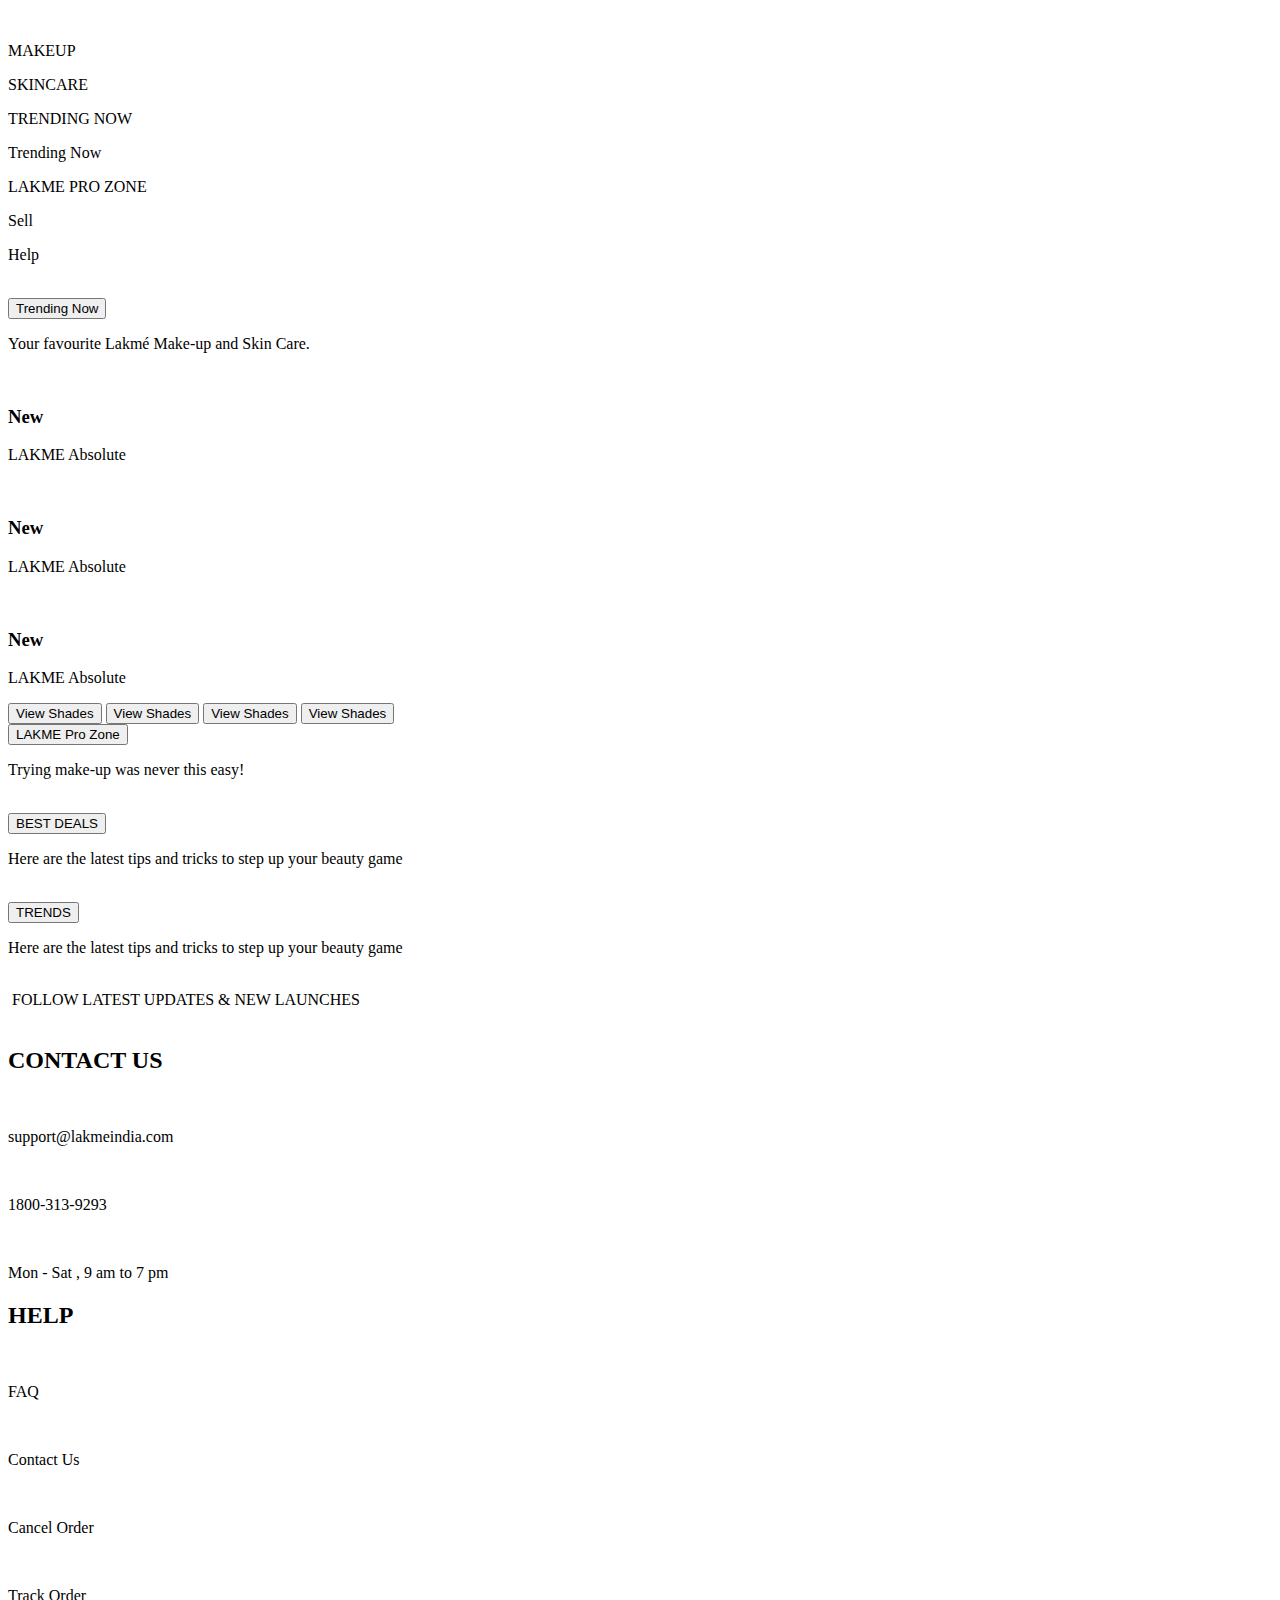
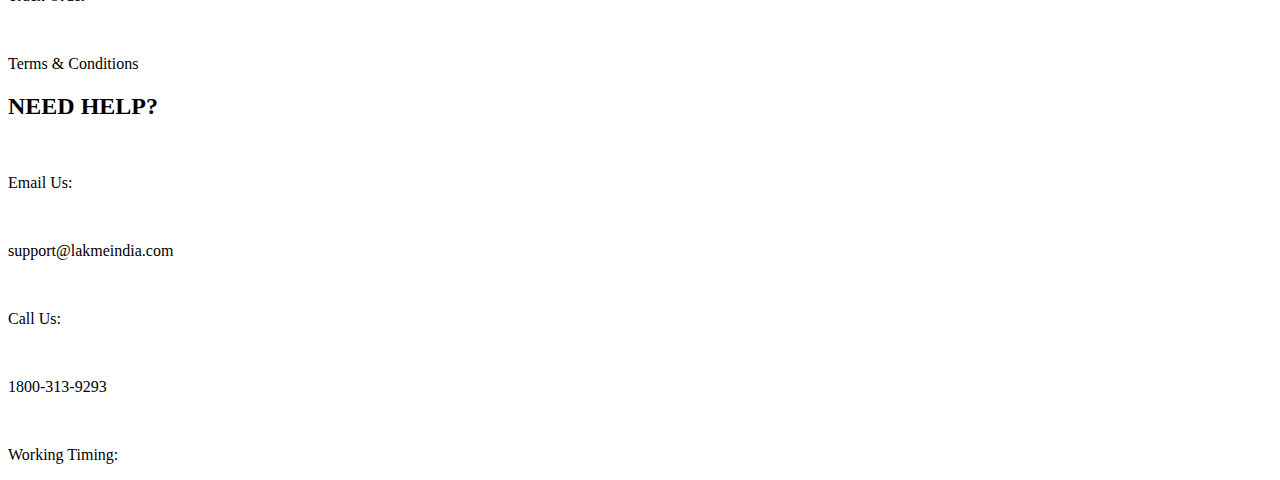
==== Todo App/Lakme Clone/index_lak.html @ 18c6bcc3 "Lakme insite folder" ====
<!DOCTYPE html>
<html lang="en">
<head>
    <meta charset="UTF-8">
    <meta http-equiv="X-UA-Compatible" content="IE=edge">
    <meta name="viewport" content="width=device-width, initial-scale=1.0">
    <title>Document</title>
    <link rel="stylesheet" href="index.css">
    <script src="https://kit.fontawesome.com/f30fac2c61.js" crossorigin="anonymous"></script>
    <link href="https://fonts.googleapis.com/css2?family=Abril+Fatface&family=Catamaran:wght@200&family=Courgette&family=Edu+TAS+Beginner:wght@700&family=Lato:wght@300;900&family=Mukta:wght@700&family=Mulish:wght@300&family=Open+Sans&family=PT+Sans:ital,wght@1,700&family=Poppins:wght@300&family=Raleway:wght@100&family=Roboto+Condensed:wght@700&family=Roboto+Slab&family=Roboto:wght@300&family=Source+Sans+Pro:wght@300&display=swap" rel="stylesheet">
</head>
<body>
    <nav>
        <img src="https://cdn.shopify.com/s/files/1/0014/3514/0183/files/logo_37106f0a-2cdf-4ed0-9a97-33ad520b6682_155x.png?v=1613737304" alt="">
        <div class="list">
            <p>MAKEUP</p>
            <p>SKINCARE</p>
            <p>TRENDING NOW</p>
            <p>Trending Now</p>
            <p>LAKME PRO ZONE </p>
            <p>Sell</p>
            <p>Help</p>


        </div>    
        <i class="fa-solid fa-user"></i>
        <i class="fa-solid fa-magnifying-glass"></i>
        <i class="fa-sharp fa-solid fa-bag-shopping"></i>
    </nav>
    <div class="main">
        
        <img src="https://cdn.shopify.com/s/files/1/0014/3514/0183/files/HP_banner_christmas_2022_400x.jpg?v=1671541581" alt="">
    </div>

    <div class="deal">
        <button>Trending Now</button>
        <p>Your favourite Lakmé Make-up and Skin Care.</p>
    </div>

    <div class="pro">
        <div class="mk">
            <img src="https://cdn.shopify.com/s/files/1/0014/3514/0183/products/29373_H-8901030916014_300x.jpg?v=1669891761" alt="">
            <h3>New</h3>
            <p>LAKME Absolute</p>
        </div>

        <div class="mk">
            <img src="https://cdn.shopify.com/s/files/1/0014/3514/0183/products/29011_H-8901030824142_300x.jpg?v=1669896306" alt="">
            <h3>New</h3>
            <p>LAKME Absolute </p>
        </div>

        <div class="mk">
            <img src="https://cdn.shopify.com/s/files/1/0014/3514/0183/products/29368_H_8901030911880_300x.jpg?v=1669895321" alt="">
            <h3>New</h3>
            <p> LAKME Absolute</p>
        </div>
    </div>
    <div class="shade">
        <button>View Shades</button>
        <button>View Shades</button>
        <button>View Shades</button>
        <button>View Shades</button>
        

    </div>

    <div class="deal">
        <button>LAKME Pro Zone</button>
        <p>Trying make-up was never this easy!</p>
    </div>
    <div class="pro">
        <img src="https://cdn.shopify.com/s/files/1/0014/3514/0183/files/MakeUpProFinalGIF_1000x.gif?v=1652185961" alt="">
        <img src="https://cdn.shopify.com/s/files/1/0014/3514/0183/files/revised_foundation_shade_pro_1500x.jpg?v=1652185960" alt="">
        <img src="https://cdn.shopify.com/s/files/1/0014/3514/0183/files/revised_Skin_Pro_1000x.jpg?v=1652185960" alt="">
    </div>

    <div class="deal">
        <button>BEST DEALS</button>
        <P>Here are the latest tips and tricks to step up your beauty game</P>
    </div>

    <div class="pros">
        <img  src="https://cdn.shopify.com/s/files/1/0014/3514/0183/files/Lakme_9to5_Liquid_lip_color_duo_1000x.jpg?v=1657860639" alt="">
        <img src="https://cdn.shopify.com/s/files/1/0014/3514/0183/files/LAKME_ABSOLUTE_MATTE_MELT_LIQUID_LIP_COLOR_DUO_750x960_crop_center.jpg?v=1657860639" alt="">
        <img src="https://cdn.shopify.com/s/files/1/0014/3514/0183/files/Lakme_9to5_VitC_skincare_value_set1_1500x.jpg?v=1657860639" alt="">
        <img src="https://cdn.shopify.com/s/files/1/0014/3514/0183/files/Lakme_absolute_setting_spray_duo_1000x.jpg?v=1657860640" alt="">

    </div>

    <div class="deal">
        <button>TRENDS</button>
        <p>Here are the latest tips and tricks to step up your beauty game</p>
    </div>

    <div class="lips">
        <img src="https://cdn.shopify.com/s/files/1/0014/3514/0183/files/122140630_1029621930879912_2456599654292942303_n_400x-min_400x.jpg?v=1613741390" alt="">
        <img src="https://cdn.shopify.com/s/files/1/0014/3514/0183/files/118742117_363757908125061_2328880449180434821_n_400x-min_400x.jpg?v=1613741390" alt="">
        <img src="https://cdn.shopify.com/s/files/1/0014/3514/0183/files/120293795_3012463728857990_4891872385482851889_n_400x-min_400x.jpg?v=1613741390" alt="">
        <img src="https://cdn.shopify.com/s/files/1/0014/3514/0183/articles/Foundation_Story1_1_400x.png?v=1571309721" alt="">

    </div>

    <div class="footer">
        
        <div class="list">
            <img src="https://cdn.shopify.com/s/files/1/0014/3514/0183/files/logo_37106f0a-2cdf-4ed0-9a97-33ad520b6682_155x.png?v=1613737304" alt=""> <span>   FOLLOW LATEST UPDATES & NEW LAUNCHES
            </span> <br><br>
            <h2>CONTACT US</h2><br>
            <p>support@lakmeindia.com</p><br>
            <p>1800-313-9293</p><br>
            <p>Mon - Sat , 9 am to 7 pm</p>
           

        </div>

        <div class="list">
            <h2>HELP</h2><br>
            <p>FAQ</p><br>
            <p>Contact Us</p><br>
            <p>Cancel Order</p><br>
            <p>Track Order</p><br>
            <p>Terms & Conditions</p>

        </div>

        <div class="list">
            <h2>NEED HELP?</h2><br>
            <p>Email Us:</p><br>
            <p>support@lakmeindia.com</p><br>
            <p>Call Us:</p><br>
            <p>1800-313-9293</p><br>
            <p>Working Timing:</p>

        </div>
    </div>
</body>
</html>
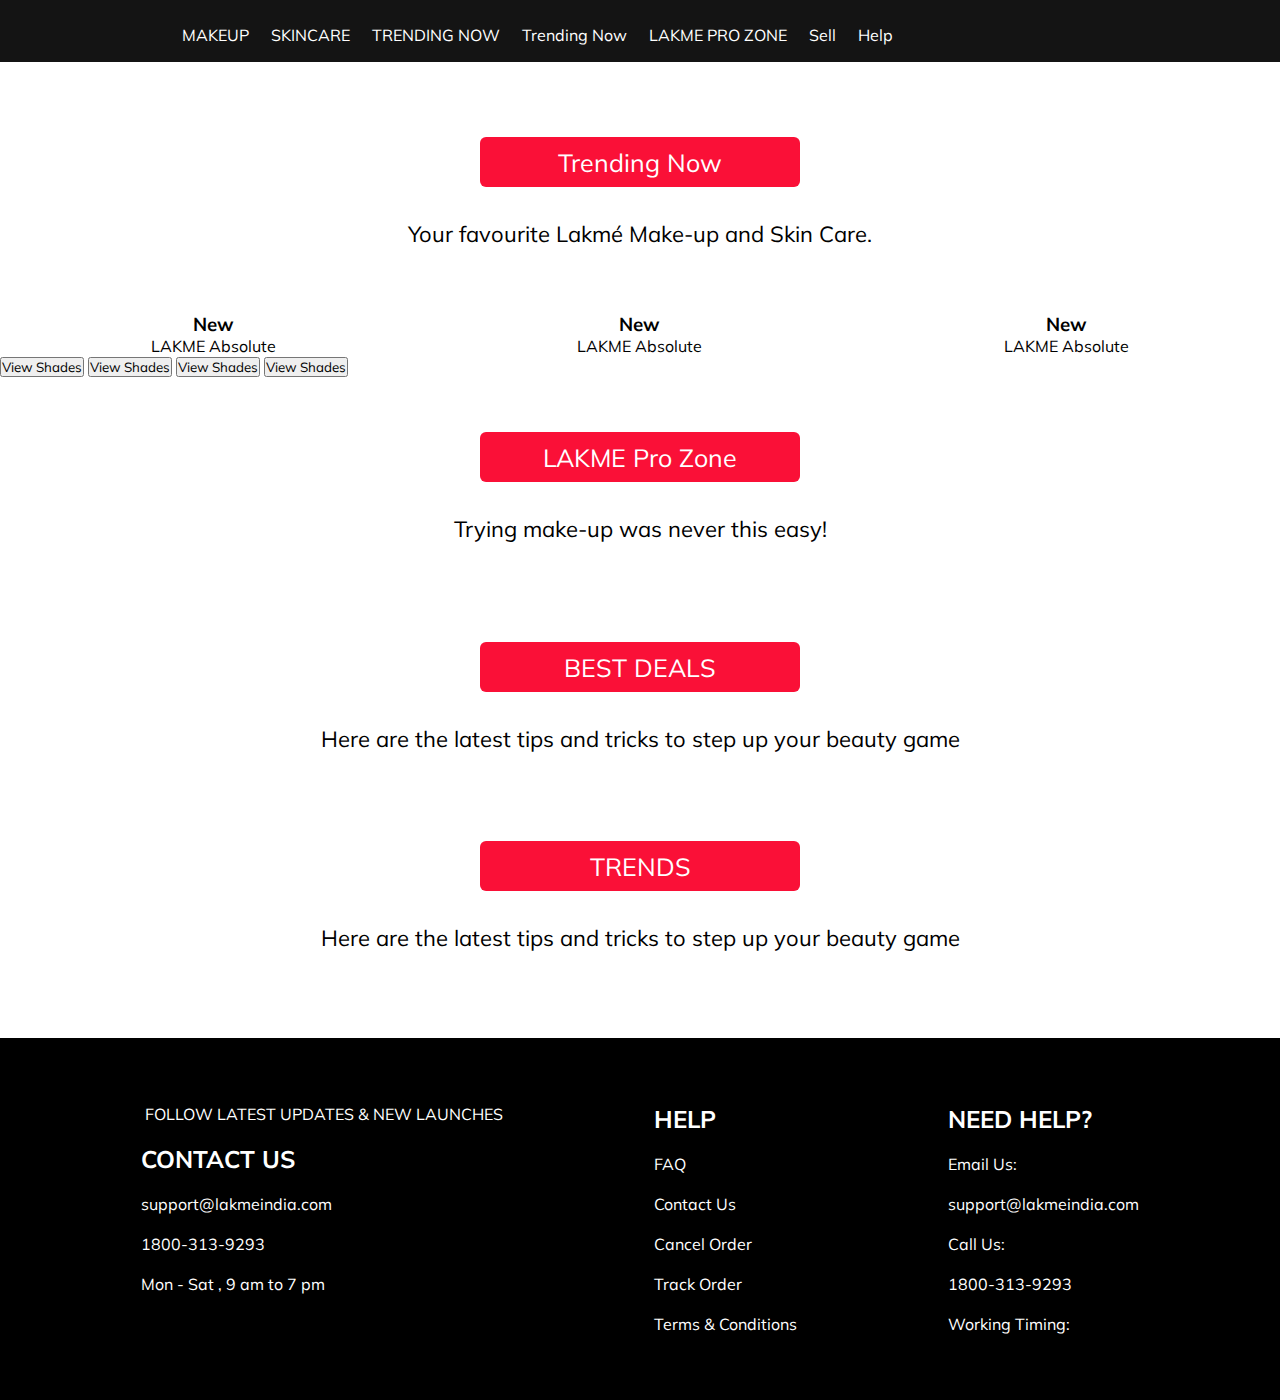
==== commit 09e47bf6: "Update index_lak.html" ====
--- a/Todo App/Lakme Clone/index_lak.html
+++ b/Todo App/Lakme Clone/index_lak.html
@@ -5,7 +5,7 @@
     <meta http-equiv="X-UA-Compatible" content="IE=edge">
     <meta name="viewport" content="width=device-width, initial-scale=1.0">
     <title>Document</title>
-    <link rel="stylesheet" href="index.css">
+    <link rel="stylesheet" href="lakme.css">
     <script src="https://kit.fontawesome.com/f30fac2c61.js" crossorigin="anonymous"></script>
     <link href="https://fonts.googleapis.com/css2?family=Abril+Fatface&family=Catamaran:wght@200&family=Courgette&family=Edu+TAS+Beginner:wght@700&family=Lato:wght@300;900&family=Mukta:wght@700&family=Mulish:wght@300&family=Open+Sans&family=PT+Sans:ital,wght@1,700&family=Poppins:wght@300&family=Raleway:wght@100&family=Roboto+Condensed:wght@700&family=Roboto+Slab&family=Roboto:wght@300&family=Source+Sans+Pro:wght@300&display=swap" rel="stylesheet">
 </head>
@@ -135,4 +135,4 @@
         </div>
     </div>
 </body>
-</html>+</html>
--- a/Todo App/Lakme Clone/lakme.css
+++ b/Todo App/Lakme Clone/lakme.css
@@ -0,0 +1,115 @@
+*{
+    margin: 0%;
+    padding: 0%;
+    font-family: 'Mulish', sans-serif;
+}
+nav{
+    display: flex;
+    justify-content: center;
+    justify-content: space-around;
+    background-color: rgb(20, 20, 20);
+    color: white;
+    padding: 17px;
+}
+nav .list{
+    display: flex;
+
+}
+nav .list p{
+    margin-inline: 11px;
+    margin-top: 8px;
+}
+nav i{
+    font-size: 19px;
+    margin-top: 8px;
+}
+
+.main img{
+    width: 100%;
+}
+.deal{
+    text-align: center;
+}
+.deal button{
+    width: 320px;
+    height: 50px;
+    background-color: rgb(250, 16, 55);
+    color: white;
+    border-radius: 6px;
+    border: none;
+    font-size: 25px;
+    margin-top: 55px;
+
+}
+.deal p{
+    margin-top: 33px;
+    font-size: 22px;
+}
+
+.pro{
+    display: flex;
+    justify-content: center;
+    justify-content: space-around;
+    text-align: center;
+    margin-top: 44px;
+}
+.pro .crd img{
+    width: 96%;
+}
+
+.btn{
+    text-align: center;
+}
+.btn button{
+    width: 260px;
+    height: 50px;
+    background-color: black;
+    color: white;
+    font-size: 24px;
+    border: none;
+    margin-inline: 11px;
+    margin-top: 55px;
+}
+.btn button:hover{
+    background-color: #fff;
+    color: black;
+    border: 2px solid black;
+}
+.pros{
+    display: flex;
+    justify-content: center;
+    justify-content: space-around;
+    
+}
+.pros img{
+    width: 28%;
+    margin-top: 33px;
+}
+.crd{
+    display: flex;
+    justify-content: center;
+    justify-content: space-around;
+}
+.crd img{
+    width: 23%;
+    margin-top: 33px;
+}
+
+.lip{
+    display: flex;
+    justify-content: center;
+    justify-content: space-around;
+}
+.lip img{
+    width: 23%;
+    margin-top: 33px;
+}
+.footer{
+    display: flex;
+    justify-content: center;
+    justify-content: space-around;
+    background-color: black;
+    color: white;
+    padding: 66px;
+    margin-top: 66px;
+}